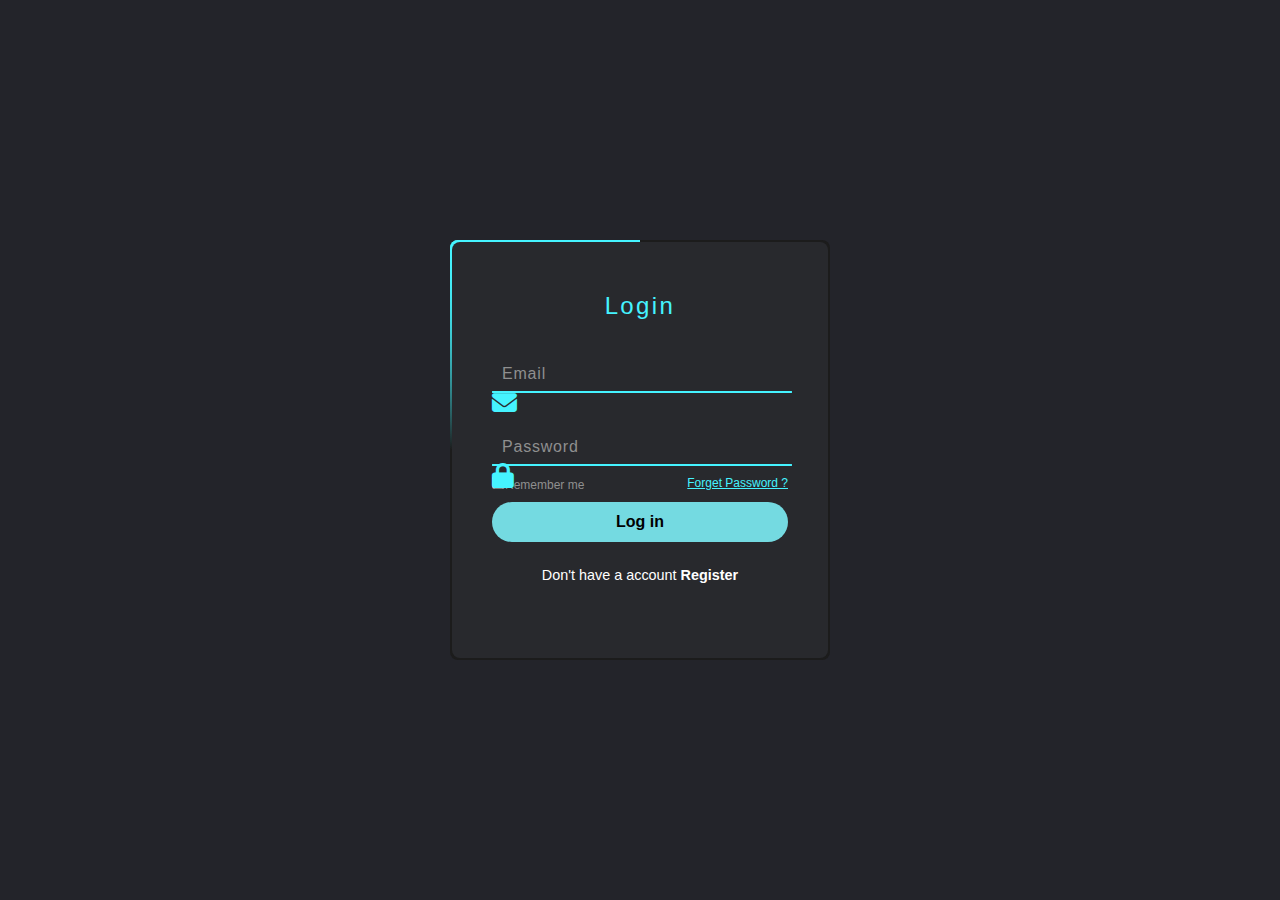
==== personal project/login.html @ acb8222d "Add files via upload" ====
<!DOCTYPE html>
<html lang="en">
<head>
    <meta charset="UTF-8">
    <meta name="viewport" content="width=device-width, initial-scale=1.0">
    <link rel="stylesheet" href="login.css">
    <link rel="stylesheet" href="https://cdnjs.cloudflare.com/ajax/libs/font-awesome/6.4.2/css/all.min.css">
    <title>Login Page</title>
</head>
<body>
    <section>
        <div class="box">
            <div class="form">
                    <h2>Login</h2>

                    <div class="inputBox">
                        
                        <input type="email" required="required" >
                        <span >Email</span>
                        <i></i>
                        <i id="em" class="fa-solid fa-envelope"></i>

                    </div>

                    <div class="inputBox">
                        <i id="ps" class="fa-solid fa-lock"></i>
                        <input type="password" required="required" >
                        <span >Password</span>
                        <i></i>
                    </div>

                    <div class="links">
                        <label for=""> <input type="checkbox" >Remember me</label>
                        <a href="#">Forget Password ? </a>
                    </div>

                    <input class="Login" type="submit" value="Log in">

                    <div class="register">
                        <p>Don't have a account <a href="#">Register</a></p>
                    </div>

            </div>
        </div>
    </section>
</body>
</html>
---- personal project/login.css ----
*{
    font-family: sans-serif;
    box-sizing: border-box;
    margin: 0;
    padding: 0;
    
}
section{
    display: flex;
    justify-content: center;
    align-items: center;
    min-height: 100vh;
    background: #23242a;    
}
.box{
    position: relative;
    width: 380px; 
    height: 420px;
    border-radius: 8px;
    background :#1c1c1c;
    overflow: hidden;

}


.box::before{
    content: '';
    position:absolute ;
    top:-50% ;left:-50%;
    width: 380px; height: 420px;
    background: linear-gradient(0deg, transparent,#45f4ff,#45f4ff);
    transform-origin: bottom right;
    animation: animate 6s linear infinite; 
}
.box::after{
    content: '';
    position:absolute ;
    top: -50%; left:-50% ;
    width: 380px; height: 420px;
    background: linear-gradient(0deg, transparent,#45f4ff,#45f4ff);
    transform-origin: bottom right;
    animation: animate 6s linear infinite;
    animation-delay: -3s;
}

@keyframes animate{
    0%{
        transform: rotate(0deg);
    }
    100%{
        transform: rotate(360deg);
    }
}
.form{
    position: absolute;
    inset: 2px;
    border-radius: 8px;
    background: #28292d;
    z-index: 10;
    padding: 50px 40px;
    display: flex;
    flex-direction: column;
}
.form h2{
    color: #45f3ff;
    font-weight: 500;
    text-align: center;
    letter-spacing: .1em;
    
}
.inputBox{
    position: relative;
    width: 300px;
    margin-top:  35px ;
}
.inputBox input{
    position: relative;
    width: 100%;
    padding: 10px 9px  10px;
    background: transparent;
    border: none;
    outline: none;
    font-size: 1em;
    color: #23242a;
    letter-spacing: .05em;
    z-index: 10;
}
.inputBox span{
    position: absolute;
    left: 0;
    padding: 10px 10px 10px;
    font-size: 1em;
    color: #8f8f8f;
    pointer-events: none;
    letter-spacing: .05em;
    transition: .5s;
}
.inputBox input:valid ~ span,
.inputBox input:focus ~ span{
    color: #45f3ff;
    transform: translateX(0) translateY(-34px);
    font-size: .75em;
}
.inputBox i{
    position: absolute;
    left: 0;
    bottom: 0;
    width: 100%;
    height: 2px;
    background: #45f3ff;
    border-radius: 4px;
    transition: .5s;
    pointer-events: none;
    z-index: 9;
}
.inputBox input:valid ~ i,
.inputBox input:focus ~ i{
height: 44px;
}
.links{
    display: flex;
    justify-content:space-between ;
}
.links  a{
    margin: 10px 0;
    font-size: .75em;
    color: #8f8f8f;
    text-decoration: none;
    float: right;
}
.links a:hover,
.links a:nth-child(2){
    color: #45f3ff;
}


.links label{
    color: #8f8f8f;
    margin: 10px 0;
    font-size: .75em;
}
.links label:hover,
.links label:nth-child(2){
    color: #45f3ff;
}

.Login{
    width: 100%;
    height: 40px;
    border-radius: 40px;
    background: #74dae1;
    border: none;
    outline: none;
    cursor: pointer;
    font-size: 1em;
    font-weight: 600;   
}
.Login:active{
    opacity: .8;
}


.register{
    font-size: .9em;
    color: #fff;
    text-align: center;
    margin: 25px 0 10px;
}
.register p a{
    text-decoration: none;
    color: #fff;
    font-weight: 600;
}
.register p a:hover,
.links a:nth-child(2){
    text-decoration: underline;
    color: #45f3ff;
}

#em , #ps {
position: absolute;
font-size: 25px;
color: #45f3ff;
float: right;
}
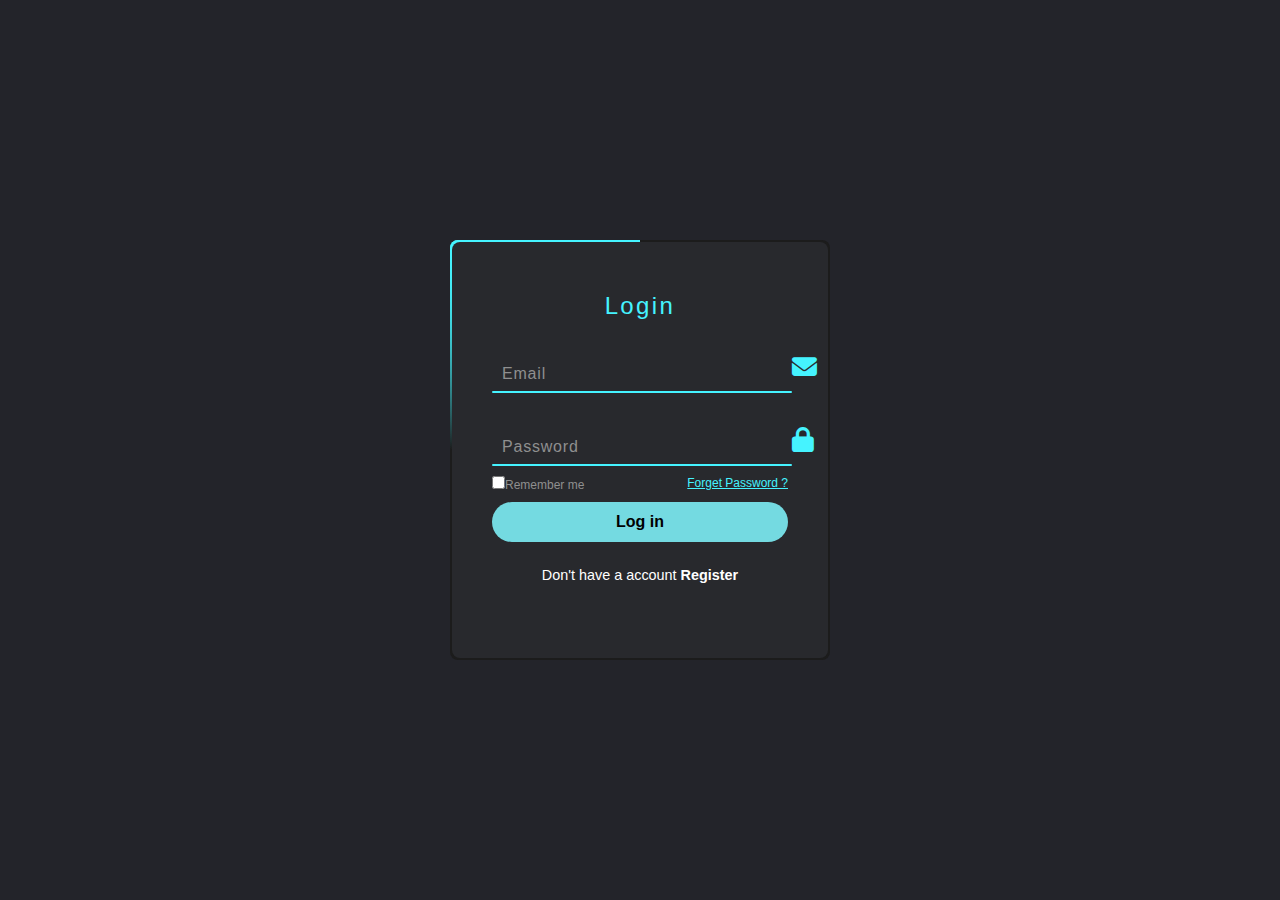
==== commit e89861db: "Add files via upload" ====
--- a/personal project/login.html
+++ b/personal project/login.html
@@ -14,18 +14,17 @@
                     <h2>Login</h2>
 
                     <div class="inputBox">
-                        
                         <input type="email" required="required" >
                         <span >Email</span>
+                        <em id="em" class="fa-solid fa-envelope"></em>
                         <i></i>
-                        <i id="em" class="fa-solid fa-envelope"></i>
 
                     </div>
 
                     <div class="inputBox">
-                        <i id="ps" class="fa-solid fa-lock"></i>
                         <input type="password" required="required" >
                         <span >Password</span>
+                        <em id="ps" class="fa-solid fa-lock"></em>
                         <i></i>
                     </div>
 
@@ -37,7 +36,7 @@
                     <input class="Login" type="submit" value="Log in">
 
                     <div class="register">
-                        <p>Don't have a account <a href="#">Register</a></p>
+                        <p>Don't have a account <a href="Register.HTML">Register</a></p>
                     </div>
 
             </div>
